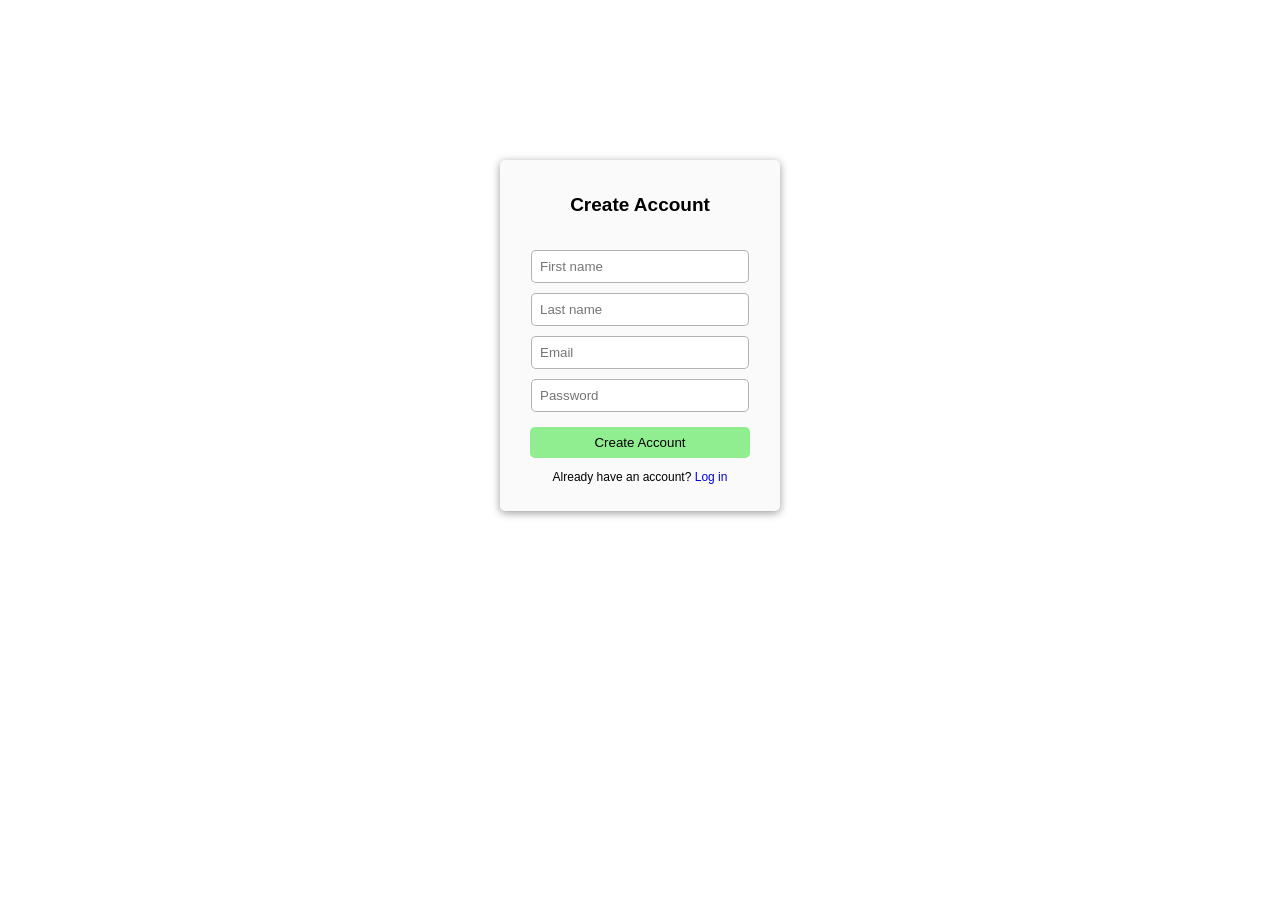
==== index.html @ 45ba000c "resume login function" ====
<!DOCTYPE html>
<html lang="en">
<head>
    <meta charset="UTF-8">
    <meta name="viewport" content="width=device-width, initial-scale=1.0">
    <link rel="stylesheet" href="login.css">
    <title>Log in or Sign up</title>
</head>
<body>
    <div class="form">
        <div class="container">
            <p class="textHeader">Create Account</p>
            <div class="container-1">
                <input class="name" type="text" placeholder="First name" required>
                <input class="lastName" type="text" placeholder="Last name">
                <input class="email" type="email" placeholder="Email" required unique>
                <input class="password" type="password" placeholder="Password" required>
            </div>
            <div class="container-2">
                <button onclick="addUser()" class="btnCreate">Create Account</button>
            </div>
            <div class="container-3">
                <p class="text1">Already have an account? <a href="login.html">Log in</a></p>
            </div>
        </div>
    </div>

<script src="user.js"></script>
</body>
</html>
---- login.css ----
body {
    background-color: white;
    margin: 0%;
    font-family: sans-serif;
}

.form {
    display: flex;
    justify-content: center;
    align-items: center;
    margin-top: 160px;
}

.container {
    background-color: rgb(250, 250, 250);
    text-align: center;
    border: none;
    box-shadow: 0px 2px 8px rgba(0, 0, 0, 0.4);
    border-radius: 5px;
    width: 250px;
    padding: 15px;

}

.container-1 {
    padding: 10px;
    display: grid;
    justify-content: center;
    align-items: center;
}

input {
    padding: 8px;
    width: 200px;
    margin: 5px;
    border: 1.5px rgba(0, 0, 0, 0.3) solid;
    border-radius: 5px;
}

.btnCreate {
    background-color: lightgreen;
    cursor: pointer;
    border: none;
    width: 220px;
    padding: 8px;
    border-radius: 5px;
}

a {
    text-decoration: none;
}

.text1 {
    font-size: 12px;
}

.textHeader {
    font-size: 19px;
    font-weight: 600;
}


/*STYLING FOR LOG IN*/
.btnLogin {
    background-color: lightblue;
    cursor: pointer;
    border: none;
    width: 220px;
    padding: 8px;
    border-radius: 5px;
}
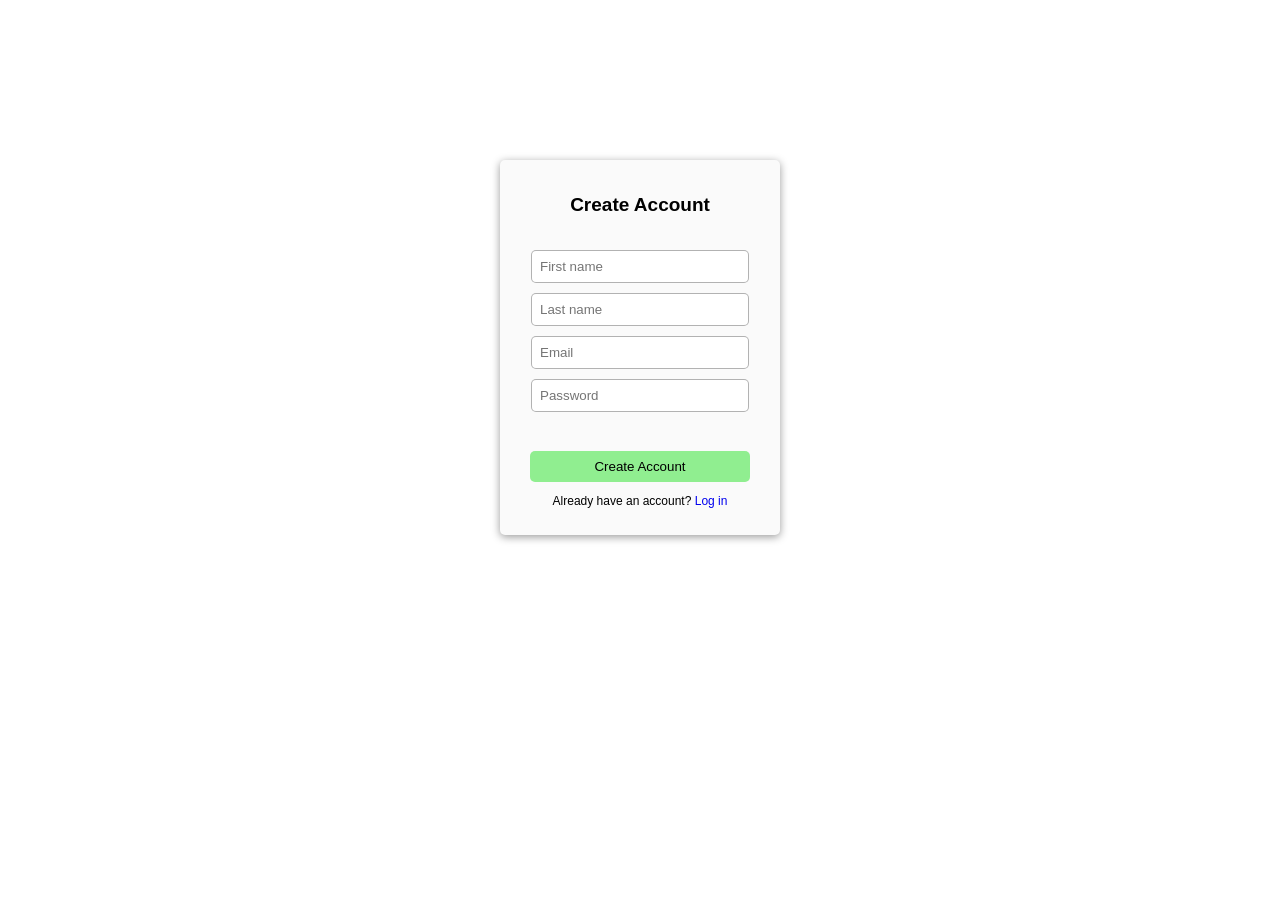
==== commit eece7c0e: "login function done" ====
--- a/index.html
+++ b/index.html
@@ -15,6 +15,7 @@
                 <input class="lastName" type="text" placeholder="Last name">
                 <input class="email" type="email" placeholder="Email" required unique>
                 <input class="password" type="password" placeholder="Password" required>
+                <p class="error-msg"></p>
             </div>
             <div class="container-2">
                 <button onclick="addUser()" class="btnCreate">Create Account</button>
--- a/login.css
+++ b/login.css
@@ -68,4 +68,9 @@
     width: 220px;
     padding: 8px;
     border-radius: 5px;
+}
+
+.error-msg {
+    color: red;
+    font-size: 12px;
 }
